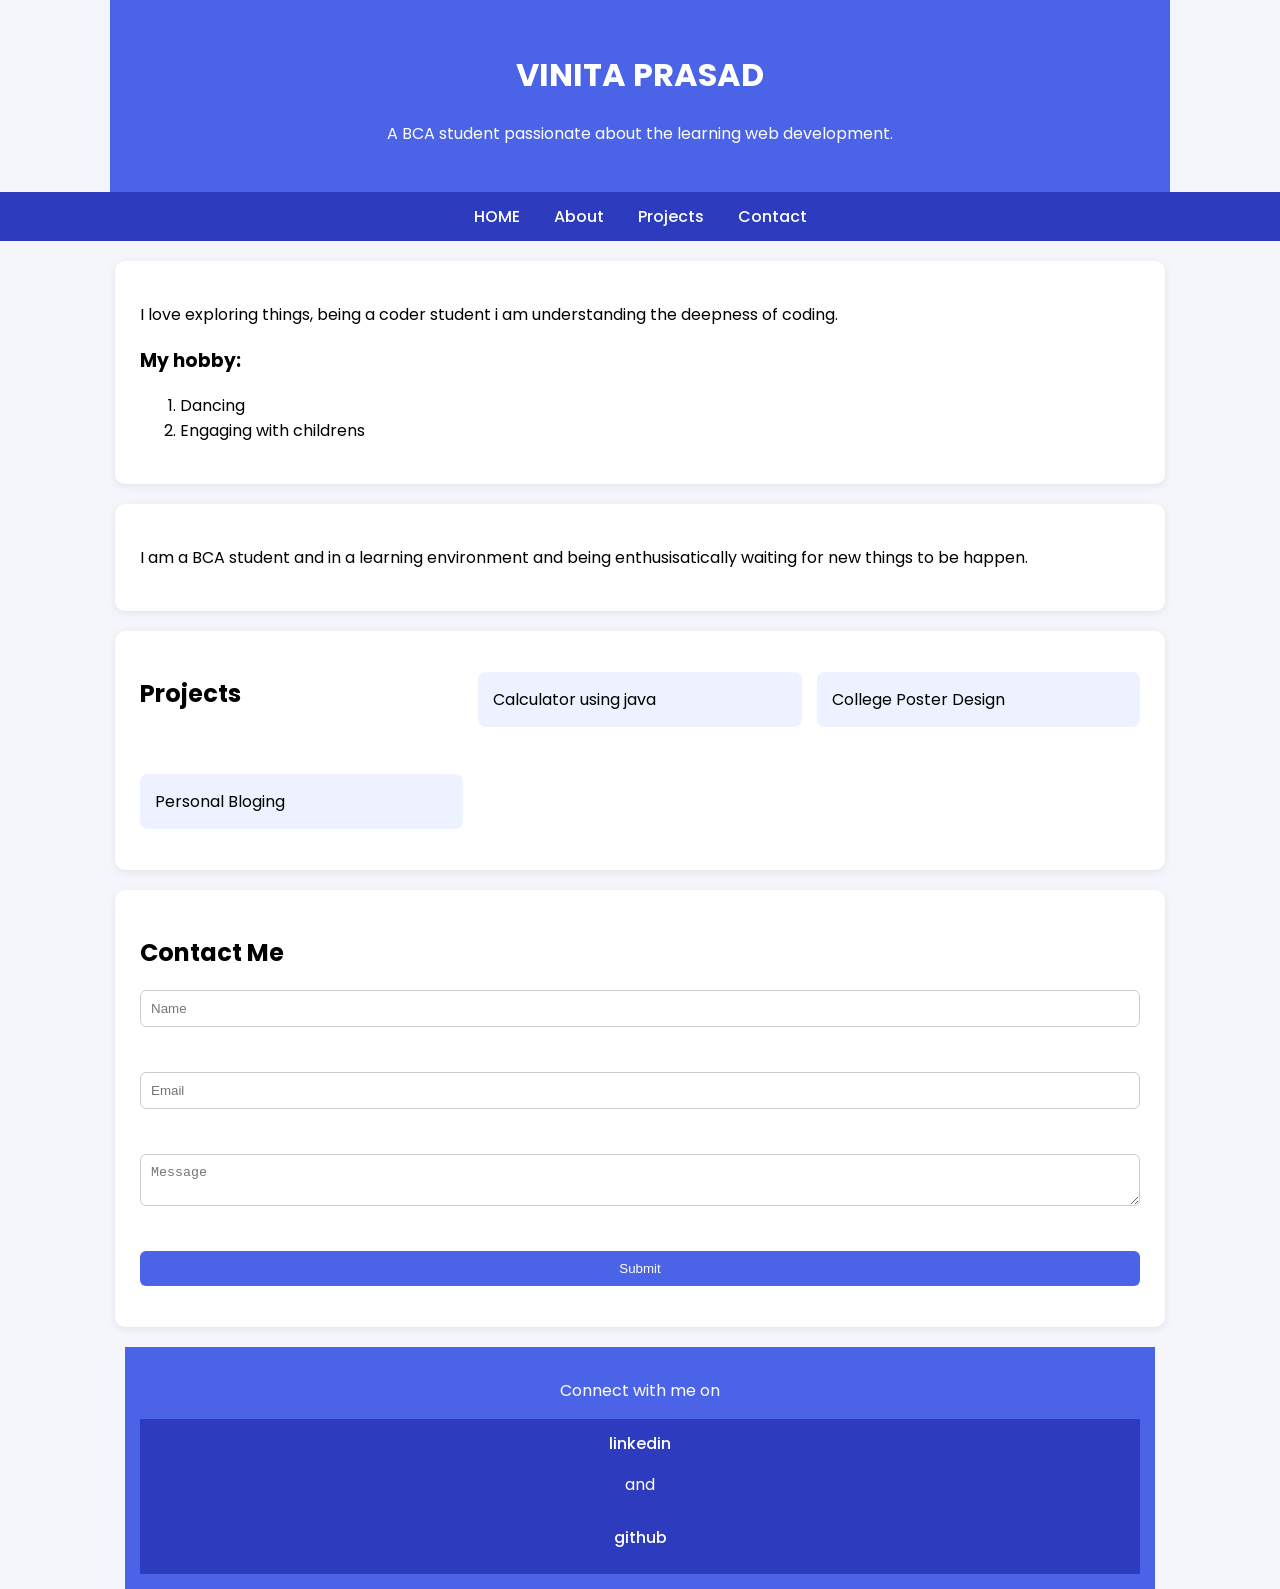
==== index.html @ b1ba7ca3 "Add files via upload" ====
<html>
    <head>

    </head>
    <title>My portfolio</title>
    <body>
        <link href="https://fonts.googleapis.com/css2?family=Poppins:wght@300;500;700&display=swap" rel="stylesheet">
        <link href="style.css" rel="stylesheet">
        <header>
            <h1>VINITA PRASAD</h1>
            <p>A BCA student passionate about the learning web development.</p>
        </header>
        <nav>
            <a href="home">HOME</a>
            <a href="about">About</a>
            <a href="projects">Projects</a>
            <a href="contact">Contact</a>
        </nav>
        <section id="home">
            <p>I love exploring things, being a coder student i am understanding the deepness of coding.</p>
            <h3>My hobby:</h3>
            <ol>
                <li>Dancing</li>
                <li>Engaging with childrens</li>
            </ol>
        </section>
        <section id="about">
            <p> I am a BCA student and in a learning environment and being enthusisatically waiting for new things to be happen.</p>
        </section>
        <section id="projects">
<h2>Projects</h2>
<p>Calculator using java</p>
<p>College Poster Design</p>
<p>Personal Bloging</p>
</section>

<section id="contact">
<h2>Contact Me</h2>
<form>
<input placeholder="Name"><br>
<input placeholder="Email"><br>
<textarea placeholder="Message"></textarea><br>
<button>Submit</button>
</form>
</section>

<footer>
<p>Connect with me on</p>
<nav>
    <a href="https://www.google.com/search?q=linkedin+login&rlz=1C1GCEA_enIN1189IN1189&oq=linkdi&gs_lcrp=[base64]&sourceid=chrome&ie=UTF-8">linkedin

    </a>
<p>and</p>
<nav>
    <a href="https://github.com/vinitaprasad-bit/assignment-html-css">github</a>
</nav>
</footer>

</body>

</html>
---- style.css ----
/* GENERAL STYLING */
body{
    margin:0;
    font-family:'Poppins',sans-serif;
    background:#f4f6fb;
}

/* CENTER CONTENT */
section, header, footer{
    max-width:1000px;
    margin:auto;
}

/* HEADER */
header{
    background:#4a63e7;
    color:white;
    text-align:center;
    padding:30px;
}

/* NAVBAR */
nav{
    background:#2d3bbf;
    text-align:center;
    padding:12px;
}

nav a{
    color:white;
    margin:15px;
    text-decoration:none;
    font-weight:500;
}

nav a:hover{
    text-decoration:underline;
}

/* SECTIONS */
section{
    background:white;
    margin:20px auto;
    padding:25px;
    border-radius:10px;
    box-shadow:0 2px 8px rgba(0,0,0,0.08);
}

/* PROJECTS GRID */
#projects{
    display:grid;
    grid-template-columns:repeat(auto-fit,minmax(250px,1fr));
    gap:15px;
}

#projects p{
    background:#eef1ff;
    padding:15px;
    border-radius:8px;
}

/* CONTACT FORM */
form{
    display:flex;
    flex-direction:column;
    gap:10px;
}

input, textarea{
    padding:10px;
    border:1px solid #ccc;
    border-radius:6px;
}

button{
    background:#4a63e7;
    color:white;
    border:none;
    padding:10px;
    border-radius:6px;
    cursor:pointer;
}

button:hover{
    background:#2d3bbf;
}

/* FOOTER */
footer{
    background:#4a63e7;
    color:white;
    text-align:center;
    padding:15px;
    margin-top:20px;
}

/* RESPONSIVE */
@media(max-width:600px){
    nav a{
        display:block;
        margin:8px;
    }

    header{
        padding:20px;
    }
}
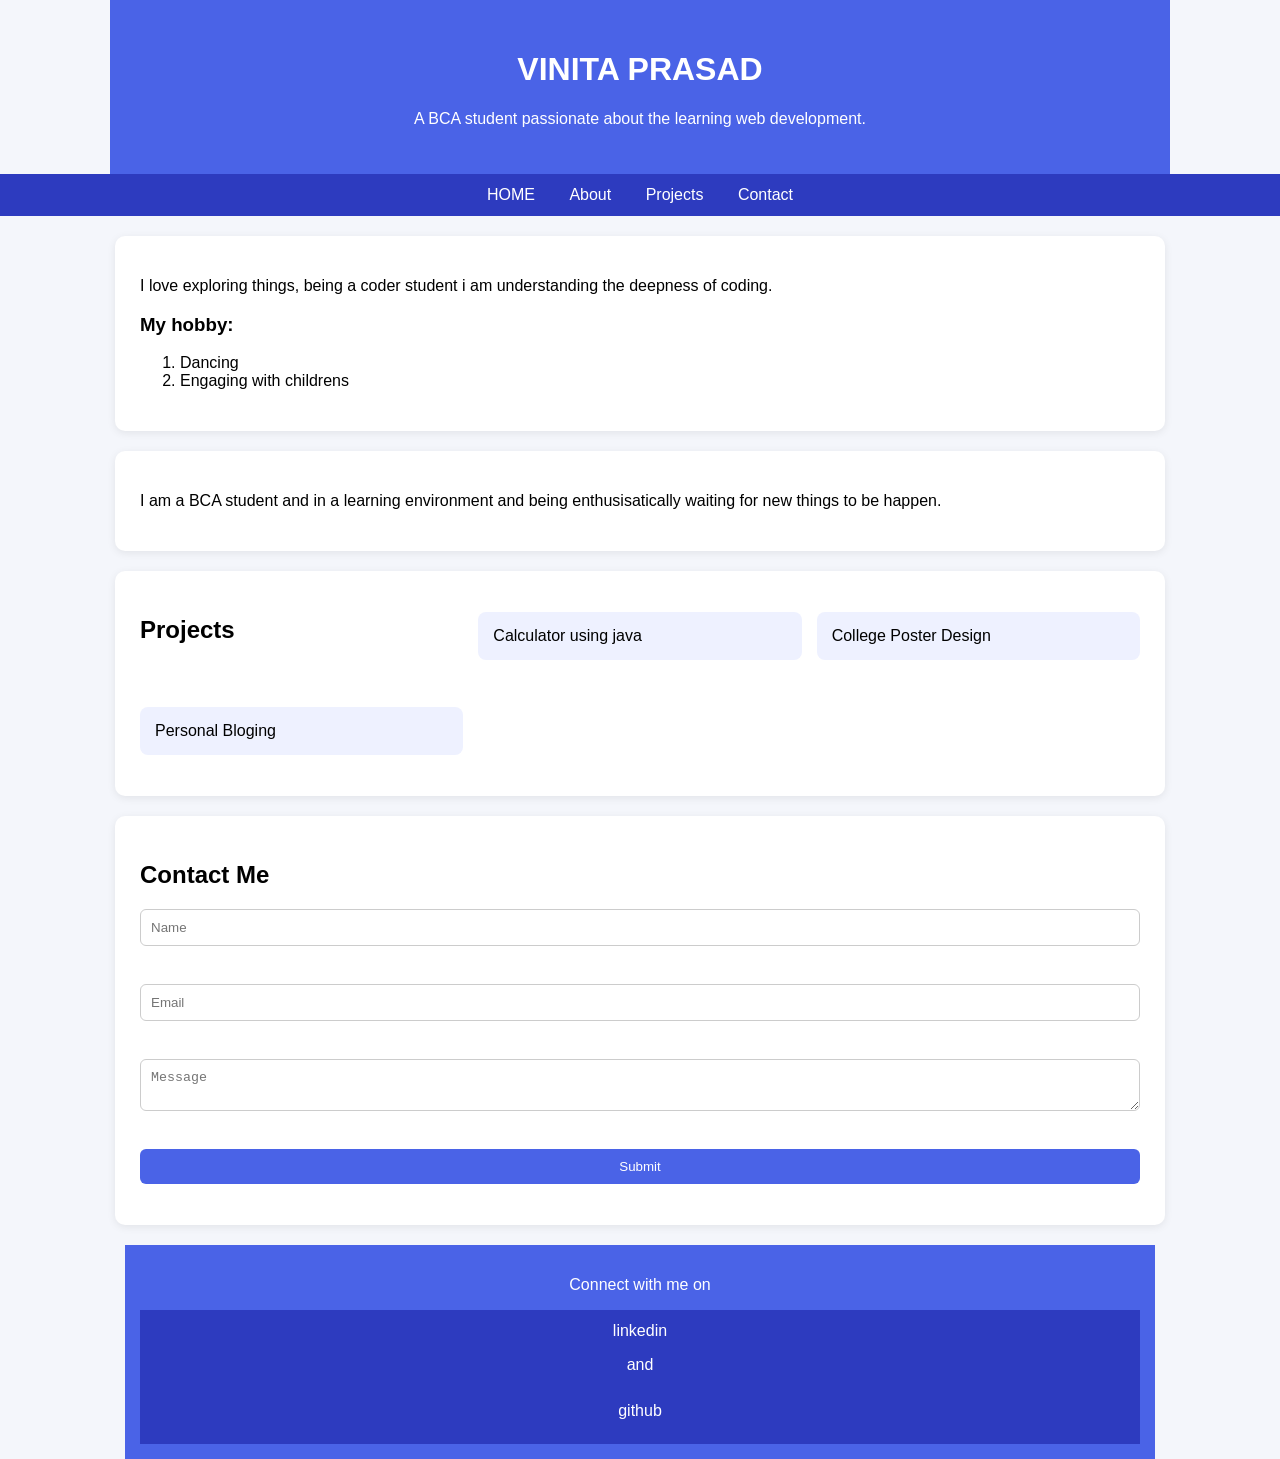
==== commit f8e9873f: "Add files via upload" ====
--- a/index.html
+++ b/index.html
@@ -4,7 +4,6 @@
     </head>
     <title>My portfolio</title>
     <body>
-        <link href="https://fonts.googleapis.com/css2?family=Poppins:wght@300;500;700&display=swap" rel="stylesheet">
         <link href="style.css" rel="stylesheet">
         <header>
             <h1>VINITA PRASAD</h1>
